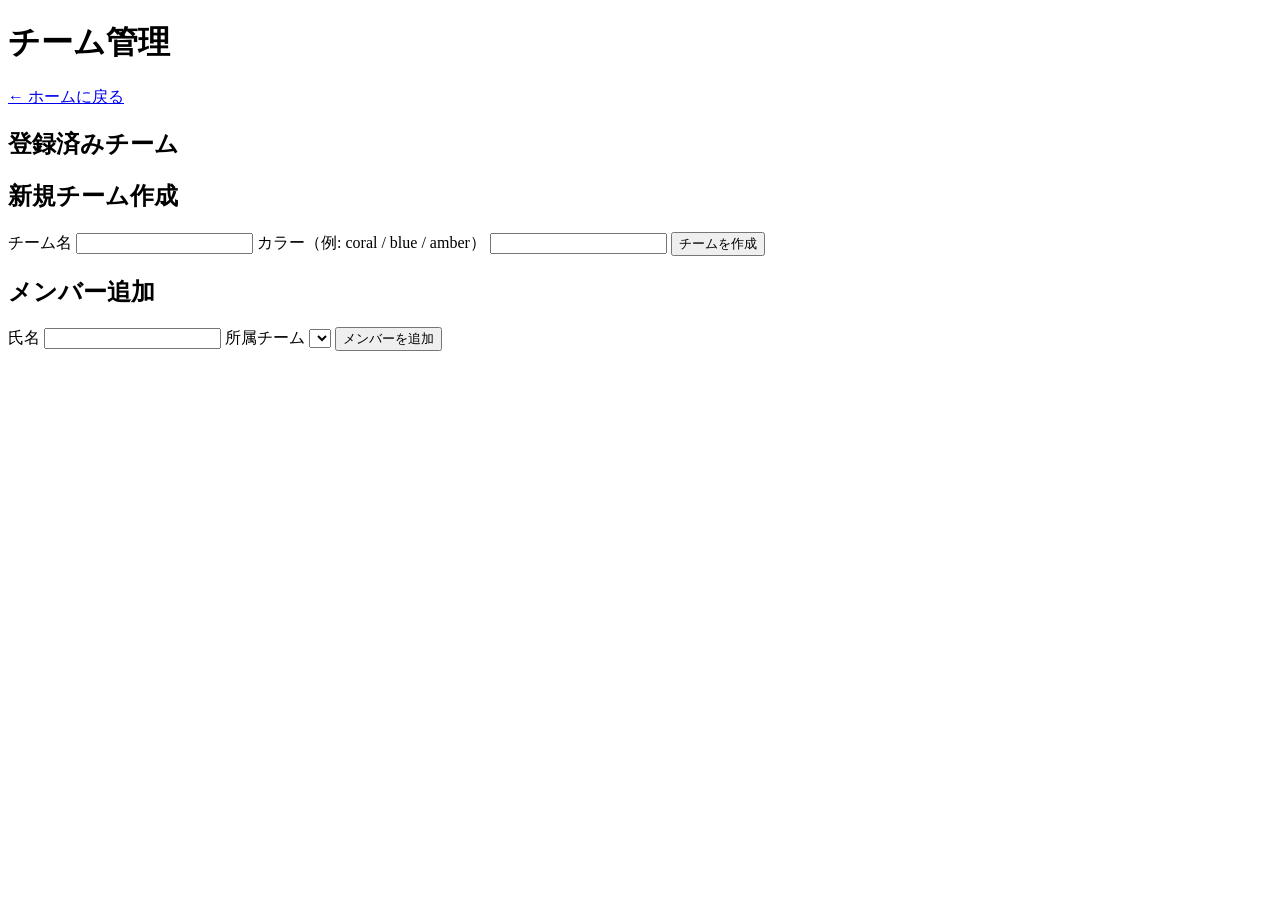
==== src/admin.html @ 3f7ee659 "Create admin.html" ====
<!DOCTYPE html>
<html lang="ja">
<head>
  <meta charset="UTF-8">
  <title>チーム管理</title>
  <link rel="stylesheet" href="css/style.css">
</head>
<body>
  <h1>チーム管理</h1>
  <p><a href="index.html">← ホームに戻る</a></p>

  <h2>登録済みチーム</h2>
  <div id="team-list"></div>

  <h2>新規チーム作成</h2>
  <form id="team-form">
    <label>チーム名</label>
    <input type="text" id="team-name" required>
    <label>カラー（例: coral / blue / amber）</label>
    <input type="text" id="team-color">
    <button type="submit" class="primary">チームを作成</button>
  </form>

  <h2>メンバー追加</h2>
  <form id="player-form">
    <label>氏名</label>
    <input type="text" id="player-name" required>
    <label>所属チーム</label>
    <select id="player-team"></select>
    <button type="submit" class="primary">メンバーを追加</button>
  </form>

  <script src="js/api.js"></script>
  <script src="js/admin.js"></script>
</body>
</html>
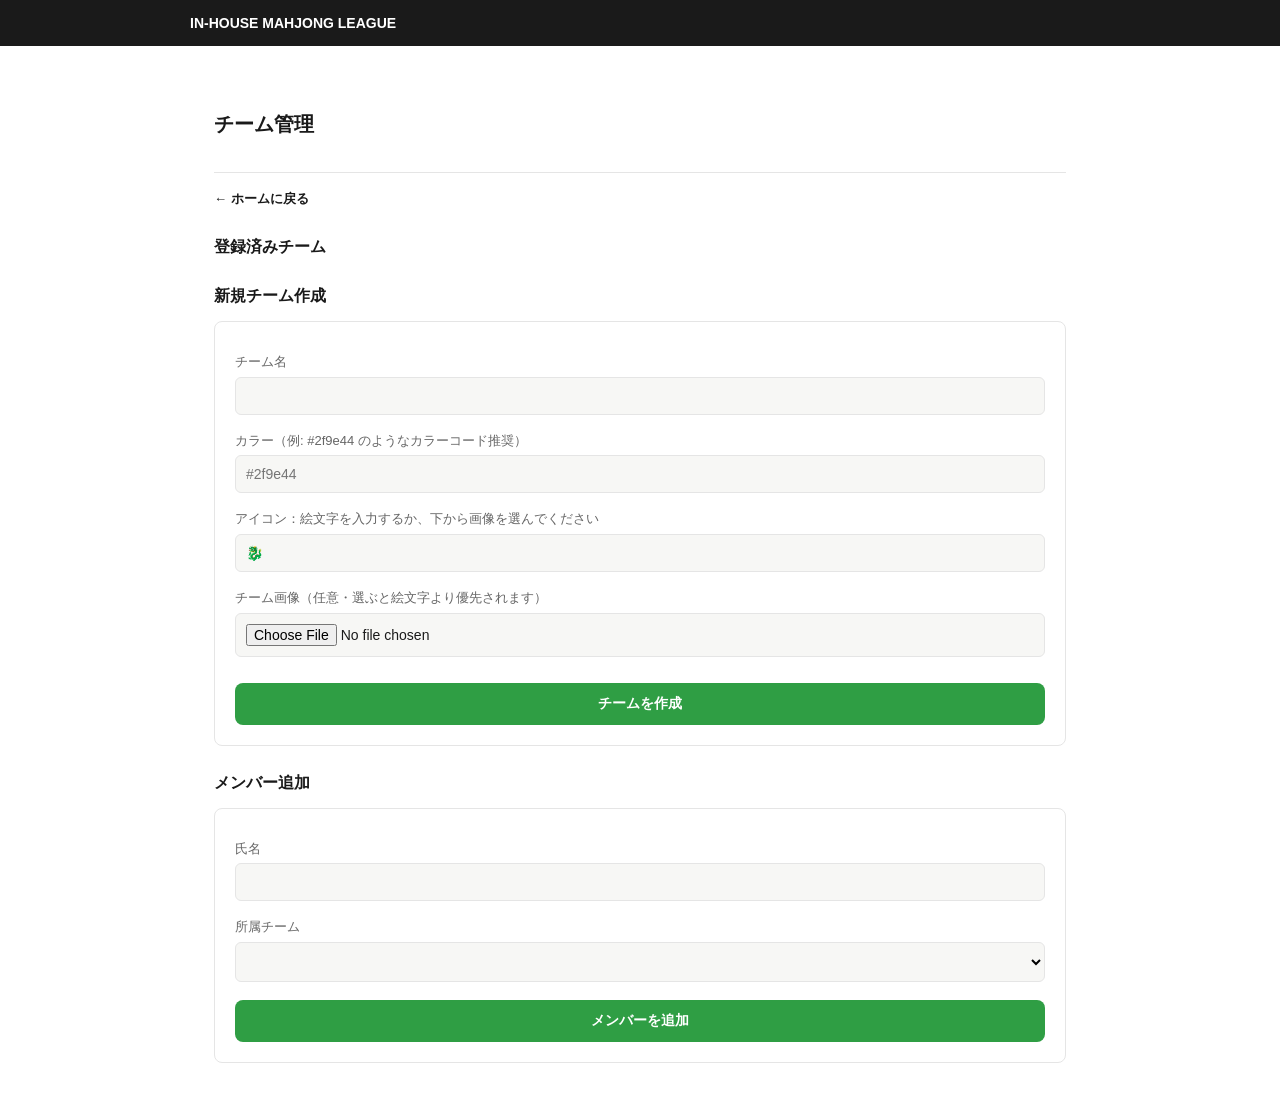
==== commit c0b14b3a: "Update admin.html" ====
--- a/src/admin.html
+++ b/src/admin.html
@@ -6,29 +6,44 @@
   <link rel="stylesheet" href="css/style.css">
 </head>
 <body>
-  <h1>チーム管理</h1>
-  <p><a href="index.html">← ホームに戻る</a></p>
+  <div class="top-nav">
+    <p>IN-HOUSE MAHJONG LEAGUE</p>
+  </div>
 
-  <h2>登録済みチーム</h2>
-  <div id="team-list"></div>
+  <div class="page-wrap">
+    <h1>チーム管理</h1>
+    <p class="nav-links"><a href="index.html">← ホームに戻る</a></p>
 
-  <h2>新規チーム作成</h2>
-  <form id="team-form">
-    <label>チーム名</label>
-    <input type="text" id="team-name" required>
-    <label>カラー（例: coral / blue / amber）</label>
-    <input type="text" id="team-color">
-    <button type="submit" class="primary">チームを作成</button>
-  </form>
+    <h2>登録済みチーム</h2>
+    <div id="team-list"></div>
 
-  <h2>メンバー追加</h2>
-  <form id="player-form">
-    <label>氏名</label>
-    <input type="text" id="player-name" required>
-    <label>所属チーム</label>
-    <select id="player-team"></select>
-    <button type="submit" class="primary">メンバーを追加</button>
-  </form>
+    <h2>新規チーム作成</h2>
+    <form id="team-form">
+      <label>チーム名</label>
+      <input type="text" id="team-name" required>
+
+      <label>カラー（例: #2f9e44 のようなカラーコード推奨）</label>
+      <input type="text" id="team-color" placeholder="#2f9e44">
+
+      <label>アイコン：絵文字を入力するか、下から画像を選んでください</label>
+      <input type="text" id="team-icon" placeholder="🐉" maxlength="4">
+
+      <label>チーム画像（任意・選ぶと絵文字より優先されます）</label>
+      <input type="file" id="team-icon-file" accept="image/*">
+      <div id="icon-preview" style="margin: 8px 0;"></div>
+
+      <button type="submit" class="primary">チームを作成</button>
+    </form>
+
+    <h2>メンバー追加</h2>
+    <form id="player-form">
+      <label>氏名</label>
+      <input type="text" id="player-name" required>
+      <label>所属チーム</label>
+      <select id="player-team"></select>
+      <button type="submit" class="primary">メンバーを追加</button>
+    </form>
+  </div>
 
   <script src="js/api.js"></script>
   <script src="js/admin.js"></script>
--- a/src/css/style.css
+++ b/src/css/style.css
@@ -0,0 +1,379 @@
+:root {
+  --brand: #2f9e44;
+  --brand-dark: #1a1a1a;
+  --text-main: #1a1a1a;
+  --text-muted: #999;
+  --text-secondary: #666;
+  --border: #e5e5e5;
+  --surface-1: #f7f7f5;
+  --surface-2: #ffffff;
+  --success: #2f9e44;
+  --danger: #e03131;
+  --radius: 8px;
+}
+
+* {
+  box-sizing: border-box;
+}
+
+body {
+  font-family: -apple-system, BlinkMacSystemFont, "Hiragino Kaku Gothic ProN", "Yu Gothic", sans-serif;
+  margin: 0;
+  padding: 0;
+  color: var(--text-main);
+  background: #ffffff;
+  line-height: 1.6;
+}
+
+.page-wrap {
+  max-width: 900px;
+  margin-inline: auto;
+  padding: 1.5rem;
+}
+
+/* ===== 上部の細いナビ風ヘッダー ===== */
+.top-nav {
+  background: var(--brand-dark);
+  padding: 0.75rem 1.5rem;
+  margin-bottom: 1.5rem;
+}
+
+.top-nav p {
+  color: #fff;
+  font-size: 14px;
+  font-weight: 600;
+  margin: 0;
+  max-width: 900px;
+  margin-inline: auto;
+}
+
+/* ===== タイトル部 ===== */
+.hero {
+  border-bottom: 3px solid var(--brand);
+  padding-bottom: 1rem;
+  margin-bottom: 1.5rem;
+}
+
+.hero p.label {
+  font-size: 12px;
+  letter-spacing: 0.05em;
+  color: var(--text-muted);
+  margin: 0 0 4px;
+}
+
+.hero h1 {
+  font-size: 22px;
+  font-weight: 700;
+  margin: 0;
+  color: var(--text-main);
+}
+
+/* ===== タブ ===== */
+.tabs {
+  display: flex;
+  border-bottom: 1px solid var(--border);
+  margin-bottom: 20px;
+}
+
+.tabs button {
+  flex: 1;
+  padding: 12px 4px;
+  font-size: 14px;
+  border: none;
+  background: transparent;
+  border-bottom: 3px solid transparent;
+  cursor: pointer;
+  color: var(--text-muted);
+  transition: color 0.15s, border-color 0.15s;
+}
+
+.tabs button:hover {
+  color: var(--text-main);
+}
+
+.tabs button.active {
+  border-bottom-color: var(--brand);
+  color: var(--text-main);
+  font-weight: 700;
+}
+
+/* ===== カード・汎用テーブル ===== */
+.card {
+  background: var(--surface-2);
+  border: 1px solid var(--border);
+  border-radius: var(--radius);
+  padding: 1.25rem;
+  margin-bottom: 1.25rem;
+  overflow-x: auto;
+}
+
+table {
+  width: 100%;
+  border-collapse: collapse;
+  font-size: 13px;
+  min-width: 420px;
+}
+
+thead tr {
+  background: var(--surface-1);
+  border-bottom: 1px solid var(--border);
+}
+
+th, td {
+  padding: 8px 12px;
+  border-bottom: 1px solid var(--border);
+  text-align: right;
+  white-space: nowrap;
+}
+
+th:first-child, td:first-child {
+  text-align: left;
+}
+
+tbody tr:hover {
+  background: var(--surface-1);
+}
+
+.pt-plus { color: var(--success); font-weight: 700; }
+.pt-minus { color: var(--danger); font-weight: 700; }
+
+/* ===== フォーム ===== */
+h1 {
+  font-size: 20px;
+  margin-bottom: 0.5rem;
+}
+
+h2 {
+  font-size: 16px;
+  margin-top: 1.5rem;
+  margin-bottom: 0.75rem;
+}
+
+form {
+  background: var(--surface-2);
+  border: 1px solid var(--border);
+  border-radius: var(--radius);
+  padding: 1.25rem;
+  margin-bottom: 1.5rem;
+}
+
+label {
+  display: block;
+  font-size: 13px;
+  color: var(--text-secondary);
+  margin-bottom: 4px;
+  margin-top: 10px;
+}
+
+input, select {
+  width: 100%;
+  padding: 10px;
+  margin-bottom: 6px;
+  border: 1px solid var(--border);
+  border-radius: 6px;
+  font-size: 14px;
+  background: var(--surface-1);
+}
+
+button.primary {
+  background: var(--brand);
+  color: #fff;
+  border: none;
+  padding: 12px 18px;
+  border-radius: 8px;
+  cursor: pointer;
+  font-size: 14px;
+  font-weight: 700;
+  margin-top: 12px;
+  width: 100%;
+}
+
+button.primary:hover {
+  opacity: 0.9;
+}
+
+/* ===== ナビリンク ===== */
+.nav-links {
+  margin-top: 2rem;
+  padding-top: 1rem;
+  border-top: 1px solid var(--border);
+  font-size: 13px;
+}
+
+.nav-links a {
+  color: var(--text-main);
+  text-decoration: none;
+  margin-right: 12px;
+  font-weight: 600;
+}
+
+.nav-links a:hover {
+  text-decoration: underline;
+}
+
+/* ===== 試合日程カード ===== */
+.day-section {
+  margin-bottom: 1.5rem;
+}
+
+.day-section h2 {
+  border-bottom: 1px solid var(--border);
+  padding-bottom: 8px;
+}
+
+.match-grid {
+  display: grid;
+  grid-template-columns: repeat(auto-fit, minmax(260px, 1fr));
+  gap: 12px;
+}
+
+.match-card {
+  background: var(--surface-2);
+  border: 1px solid var(--border);
+  border-radius: var(--radius);
+  padding: 0.9rem 1.1rem;
+}
+
+.match-card .round-label {
+  font-size: 12px;
+  color: var(--text-muted);
+  margin: 0 0 8px;
+}
+
+.match-row {
+  display: flex;
+  align-items: center;
+  gap: 8px;
+  padding: 4px 0;
+  font-size: 13px;
+}
+
+.match-row .rank {
+  width: 16px;
+  color: var(--text-muted);
+}
+
+.match-row .name {
+  flex: 1;
+}
+
+.match-row .team-tag {
+  color: var(--text-muted);
+  font-size: 11px;
+  margin-left: 6px;
+}
+
+/* ===== チームフィルター ===== */
+.team-filter {
+  display: flex;
+  gap: 10px;
+  flex-wrap: wrap;
+  margin-bottom: 1.5rem;
+  padding-bottom: 1rem;
+  border-bottom: 1px solid var(--border);
+}
+
+.team-filter button {
+  display: flex;
+  align-items: center;
+  gap: 6px;
+  font-size: 12px;
+  padding: 6px 12px;
+  border: 1px solid var(--border);
+  border-radius: 20px;
+  background: var(--surface-2);
+  cursor: pointer;
+}
+
+.team-filter button.active {
+  border: 2px solid var(--brand);
+  font-weight: 700;
+  color: var(--brand);
+}
+
+.team-dot {
+  width: 18px;
+  height: 18px;
+  border-radius: 50%;
+  display: inline-block;
+  flex-shrink: 0;
+  background: var(--brand);
+}
+
+/* ===== チームごとの成績カード ===== */
+.team-section {
+  margin-bottom: 1.5rem;
+}
+
+.team-section h2 {
+  font-size: 15px;
+  font-weight: 700;
+  display: flex;
+  align-items: center;
+  gap: 8px;
+  margin: 0 0 10px;
+}
+
+.team-section .team-dot {
+  width: 24px;
+  height: 24px;
+}
+
+/* ===== 選手名を左に固定する横スクロール表（基本カラー版） ===== */
+.sticky-table-wrap {
+  overflow-x: auto;
+  border-radius: var(--radius);
+  background: #ffffff;
+  border: 3px solid var(--brand);
+}
+
+.sticky-table {
+  border-collapse: collapse;
+  font-size: 13px;
+  min-width: 100%;
+}
+
+.sticky-table th, .sticky-table td {
+  padding: 10px 16px;
+  white-space: nowrap;
+  text-align: right;
+}
+
+.sticky-table tbody tr {
+  border-bottom: 1px solid #eee;
+}
+
+.sticky-table tbody tr:nth-child(even) {
+  background: #f5f5f5;
+}
+
+.sticky-table td {
+  font-weight: 700;
+  color: #1a1a1a;
+}
+
+.sticky-table th:first-child, .sticky-table td:first-child {
+  text-align: left;
+  font-weight: 700;
+  position: sticky;
+  left: 0;
+  background: inherit;
+}
+
+.sticky-table thead th {
+  background: var(--brand);
+  color: #ffffff;
+  font-weight: 700;
+}
+
+.sticky-table thead th:first-child {
+  background: var(--brand);
+}
+
+/* ===== チーム順位表 ===== */
+.standings-table td.team-name-cell {
+  display: flex;
+  align-items: center;
+  gap: 8px;
+  text-align: left;
+}
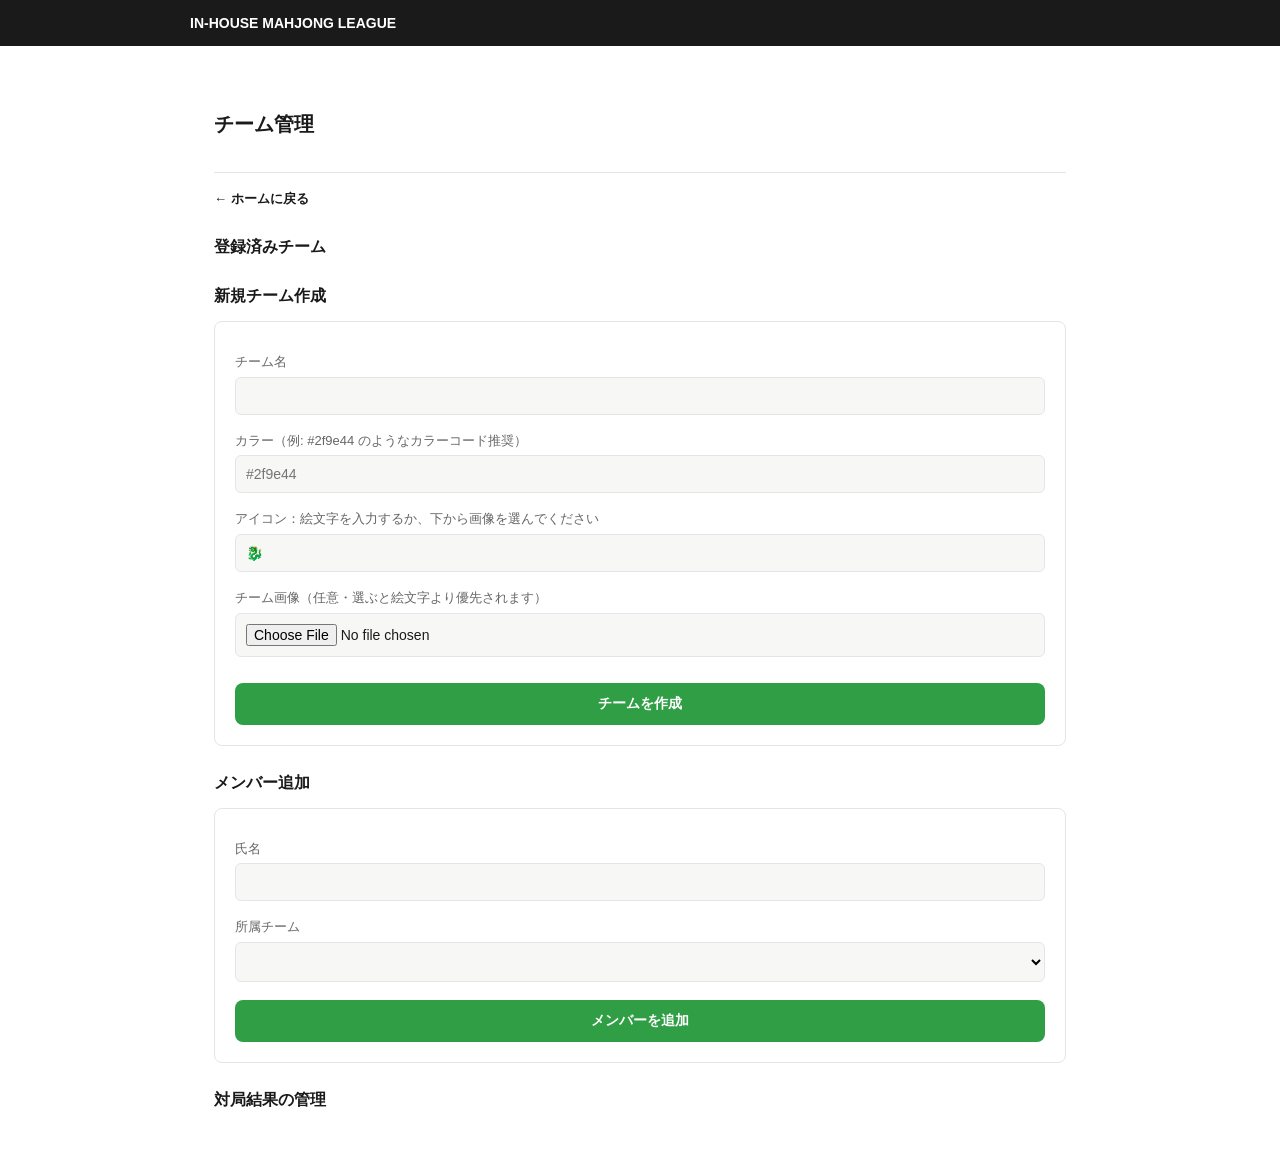
==== commit bead2f44: "Update admin.html" ====
--- a/src/admin.html
+++ b/src/admin.html
@@ -17,7 +17,7 @@
     <h2>登録済みチーム</h2>
     <div id="team-list"></div>
 
-    <h2>新規チーム作成</h2>
+    <h2 id="team-form-title">新規チーム作成</h2>
     <form id="team-form">
       <label>チーム名</label>
       <input type="text" id="team-name" required>
@@ -32,7 +32,8 @@
       <input type="file" id="team-icon-file" accept="image/*">
       <div id="icon-preview" style="margin: 8px 0;"></div>
 
-      <button type="submit" class="primary">チームを作成</button>
+      <button type="submit" class="primary" id="team-submit-btn">チームを作成</button>
+      <button type="button" id="team-cancel-btn" style="display:none; margin-top:8px; width:100%;">編集をキャンセル</button>
     </form>
 
     <h2>メンバー追加</h2>
@@ -43,6 +44,9 @@
       <select id="player-team"></select>
       <button type="submit" class="primary">メンバーを追加</button>
     </form>
+
+    <h2>対局結果の管理</h2>
+    <div id="game-list"></div>
   </div>
 
   <script src="js/api.js"></script>
--- a/src/css/style.css
+++ b/src/css/style.css
@@ -292,12 +292,28 @@
 }
 
 .team-dot {
-  width: 18px;
-  height: 18px;
+  width: 20px;
+  height: 20px;
   border-radius: 50%;
-  display: inline-block;
+  display: inline-flex;
+  align-items: center;
+  justify-content: center;
   flex-shrink: 0;
-  background: var(--brand);
+  font-size: 12px;
+  line-height: 1;
+  overflow: hidden;
+}
+
+.team-dot img {
+  width: 100%;
+  height: 100%;
+  object-fit: cover;
+}
+
+.team-section .team-dot {
+  width: 26px;
+  height: 26px;
+  font-size: 15px;
 }
 
 /* ===== チームごとの成績カード ===== */
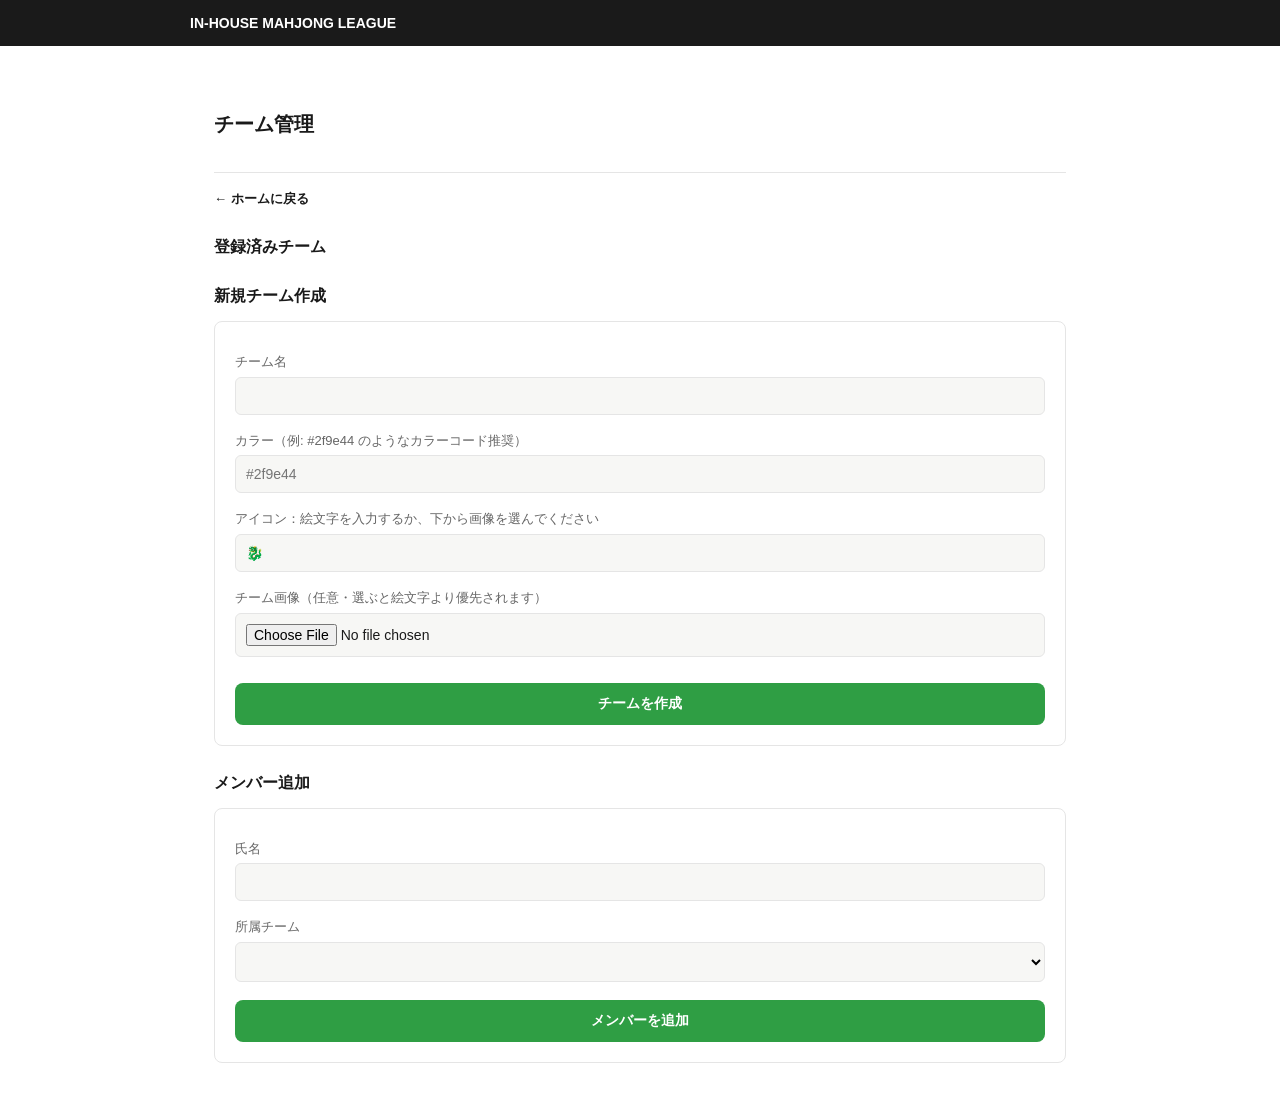
==== commit 63cfd455: "Update admin.html" ====
--- a/src/admin.html
+++ b/src/admin.html
@@ -44,9 +44,6 @@
       <select id="player-team"></select>
       <button type="submit" class="primary">メンバーを追加</button>
     </form>
-
-    <h2>対局結果の管理</h2>
-    <div id="game-list"></div>
   </div>
 
   <script src="js/api.js"></script>
--- a/src/css/style.css
+++ b/src/css/style.css
@@ -393,3 +393,13 @@
   gap: 8px;
   text-align: left;
 }
+.player-link {
+  color: inherit;
+  text-decoration: none;
+  border-bottom: 1px dashed var(--text-muted);
+}
+
+.player-link:hover {
+  color: var(--brand);
+  border-bottom-color: var(--brand);
+}
